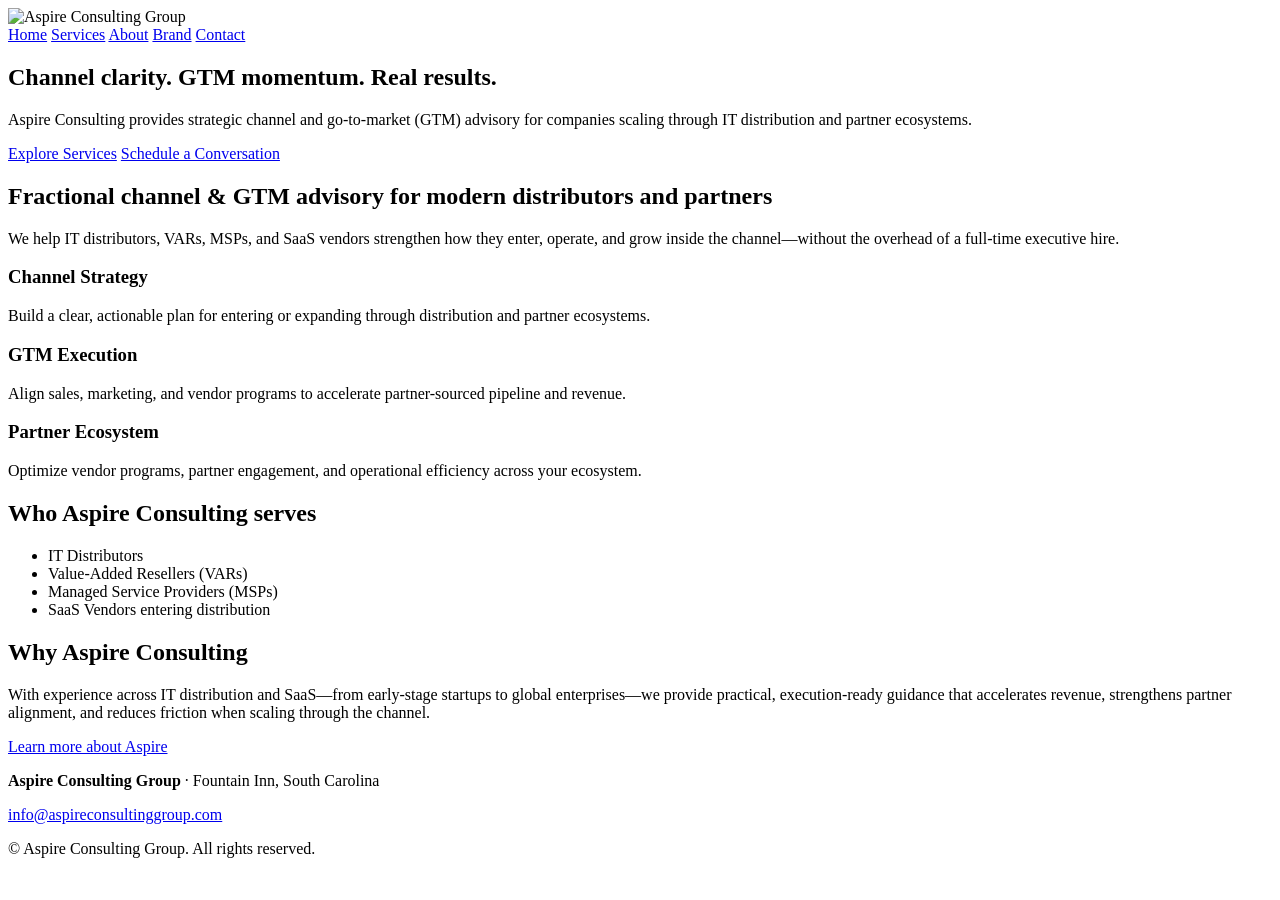
==== index.html @ 2b57aabe "Create Aspire Consulting homepage" ====
<!DOCTYPE html>
<html lang="en">
<head>
    <meta charset="UTF-8">
    <meta name="viewport" content="width=device-width, initial-scale=1">
    <meta name="description" content="Aspire Consulting provides strategic channel and go-to-market advisory for IT distributors, VARs, MSPs, and SaaS vendors.">
    <title>Aspire Consulting – Channel &amp; GTM Advisory</title>
    <link rel="stylesheet" href="style.css">
</head>
<body>
    <header class="site-header">
        <div class="logo-wrap">
            <img src="Aspire_Consulting_Logo.jpg" alt="Aspire Consulting Group" class="site-logo">
        </div>
        <nav class="main-nav" aria-label="Main navigation">
            <a href="index.html" class="nav-link active" aria-current="page">Home</a>
            <a href="services.html" class="nav-link">Services</a>
            <a href="about.html" class="nav-link">About</a>
            <a href="brand.html" class="nav-link">Brand</a>
            <a href="contact.html" class="nav-link nav-cta">Contact</a>
        </nav>
    </header>

    <main>
        <section class="hero">
            <div class="hero-inner">
                <h1>Channel clarity. GTM momentum. Real results.</h1>
                <p class="hero-subtitle">
                    Aspire Consulting provides strategic channel and go-to-market (GTM) advisory for companies scaling through
                    IT distribution and partner ecosystems.
                </p>
                <a href="services.html" class="btn-primary">Explore Services</a>
                <a href="contact.html" class="btn-secondary">Schedule a Conversation</a>
            </div>
        </section>

        <section class="section">
            <div class="section-inner">
                <h2>Fractional channel &amp; GTM advisory for modern distributors and partners</h2>
                <p>
                    We help IT distributors, VARs, MSPs, and SaaS vendors strengthen how they enter, operate, and grow inside
                    the channel—without the overhead of a full-time executive hire.
                </p>
                <div class="grid-3">
                    <article class="card">
                        <h3>Channel Strategy</h3>
                        <p>Build a clear, actionable plan for entering or expanding through distribution and partner ecosystems.</p>
                    </article>
                    <article class="card">
                        <h3>GTM Execution</h3>
                        <p>Align sales, marketing, and vendor programs to accelerate partner-sourced pipeline and revenue.</p>
                    </article>
                    <article class="card">
                        <h3>Partner Ecosystem</h3>
                        <p>Optimize vendor programs, partner engagement, and operational efficiency across your ecosystem.</p>
                    </article>
                </div>
            </div>
        </section>

        <section class="section section-alt">
            <div class="section-inner">
                <h2>Who Aspire Consulting serves</h2>
                <ul class="bullet-columns">
                    <li>IT Distributors</li>
                    <li>Value-Added Resellers (VARs)</li>
                    <li>Managed Service Providers (MSPs)</li>
                    <li>SaaS Vendors entering distribution</li>
                </ul>
            </div>
        </section>

        <section class="section">
            <div class="section-inner">
                <h2>Why Aspire Consulting</h2>
                <p>
                    With experience across IT distribution and SaaS—from early-stage startups to global enterprises—we provide
                    practical, execution-ready guidance that accelerates revenue, strengthens partner alignment, and reduces
                    friction when scaling through the channel.
                </p>
                <a href="about.html" class="btn-secondary">Learn more about Aspire</a>
            </div>
        </section>
    </main>

    <footer class="site-footer">
        <div class="footer-inner">
            <p><strong>Aspire Consulting Group</strong> · Fountain Inn, South Carolina</p>
            <p><a href="mailto:info@aspireconsultinggroup.com">info@aspireconsultinggroup.com</a></p>
            <p class="footer-small">© Aspire Consulting Group. All rights reserved.</p>
        </div>
    </footer>
</body>
</html>
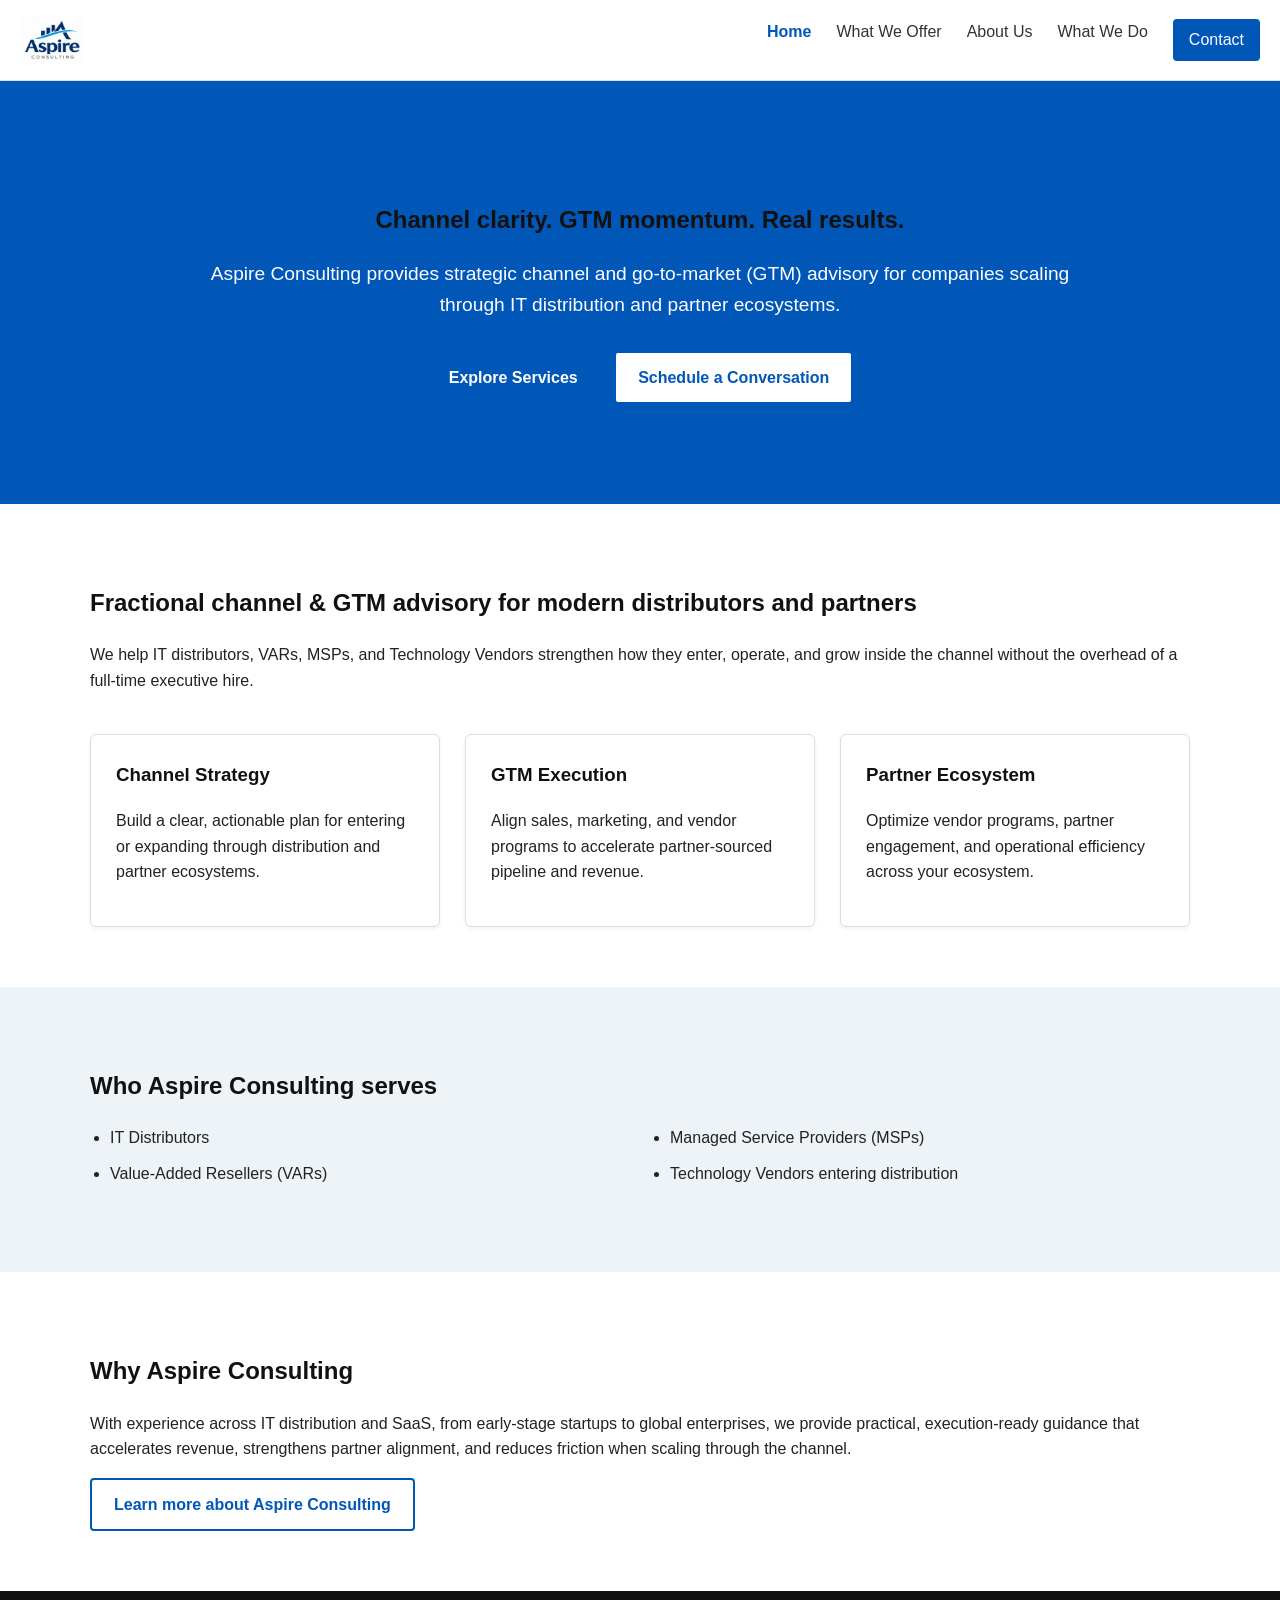
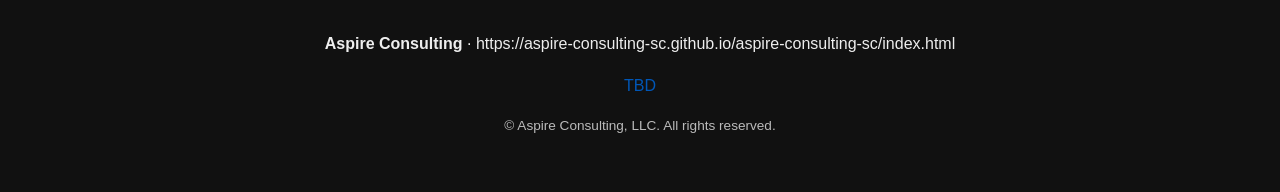
==== commit ca48dd6e: "Update company name and descriptions in index.html" ====
--- a/index.html
+++ b/index.html
@@ -3,20 +3,20 @@
 <head>
     <meta charset="UTF-8">
     <meta name="viewport" content="width=device-width, initial-scale=1">
-    <meta name="description" content="Aspire Consulting provides strategic channel and go-to-market advisory for IT distributors, VARs, MSPs, and SaaS vendors.">
+    <meta name="description" content="Aspire Consulting provides strategic channel and go-to-market advisory for IT distributors, VARs, MSPs, and Technology Vendors.">
     <title>Aspire Consulting – Channel &amp; GTM Advisory</title>
     <link rel="stylesheet" href="style.css">
 </head>
 <body>
     <header class="site-header">
         <div class="logo-wrap">
-            <img src="Aspire_Consulting_Logo.jpg" alt="Aspire Consulting Group" class="site-logo">
+            <img src="Aspire_Consulting_Logo.jpg" alt="Aspire Consulting" class="site-logo">
         </div>
         <nav class="main-nav" aria-label="Main navigation">
             <a href="index.html" class="nav-link active" aria-current="page">Home</a>
-            <a href="services.html" class="nav-link">Services</a>
-            <a href="about.html" class="nav-link">About</a>
-            <a href="brand.html" class="nav-link">Brand</a>
+            <a href="services.html" class="nav-link">What We Offer</a>
+            <a href="about.html" class="nav-link">About Us</a>
+            <a href="brand.html" class="nav-link">What We Do</a>
             <a href="contact.html" class="nav-link nav-cta">Contact</a>
         </nav>
     </header>
@@ -38,8 +38,8 @@
             <div class="section-inner">
                 <h2>Fractional channel &amp; GTM advisory for modern distributors and partners</h2>
                 <p>
-                    We help IT distributors, VARs, MSPs, and SaaS vendors strengthen how they enter, operate, and grow inside
-                    the channel—without the overhead of a full-time executive hire.
+                    We help IT distributors, VARs, MSPs, and Technology Vendors strengthen how they enter, operate, and grow inside
+                    the channel without the overhead of a full-time executive hire.
                 </p>
                 <div class="grid-3">
                     <article class="card">
@@ -65,7 +65,7 @@
                     <li>IT Distributors</li>
                     <li>Value-Added Resellers (VARs)</li>
                     <li>Managed Service Providers (MSPs)</li>
-                    <li>SaaS Vendors entering distribution</li>
+                    <li>Technology Vendors entering distribution</li>
                 </ul>
             </div>
         </section>
@@ -74,20 +74,20 @@
             <div class="section-inner">
                 <h2>Why Aspire Consulting</h2>
                 <p>
-                    With experience across IT distribution and SaaS—from early-stage startups to global enterprises—we provide
+                    With experience across IT distribution and SaaS, from early-stage startups to global enterprises, we provide
                     practical, execution-ready guidance that accelerates revenue, strengthens partner alignment, and reduces
                     friction when scaling through the channel.
                 </p>
-                <a href="about.html" class="btn-secondary">Learn more about Aspire</a>
+                <a href="about.html" class="btn-secondary">Learn more about Aspire Consulting</a>
             </div>
         </section>
     </main>
 
     <footer class="site-footer">
         <div class="footer-inner">
-            <p><strong>Aspire Consulting Group</strong> · Fountain Inn, South Carolina</p>
-            <p><a href="mailto:info@aspireconsultinggroup.com">info@aspireconsultinggroup.com</a></p>
-            <p class="footer-small">© Aspire Consulting Group. All rights reserved.</p>
+            <p><strong>Aspire Consulting</strong> · https://aspire-consulting-sc.github.io/aspire-consulting-sc/index.html</p>
+            <p><a href="mailto:TBD">TBD</a></p>
+            <p class="footer-small">© Aspire Consulting, LLC. All rights reserved.</p>
         </div>
     </footer>
 </body>
--- a/style.css
+++ b/style.css
@@ -0,0 +1,297 @@
+/* --------------------------------------------------
+   Global Styles
+-------------------------------------------------- */
+
+body {
+    margin: 0;
+    font-family: "Inter", Arial, sans-serif;
+    background: #f9f9f9;
+    color: #222;
+    line-height: 1.6;
+}
+
+h1, h2, h3 {
+    font-weight: 600;
+    color: #111;
+}
+
+p {
+    margin: 0 0 1rem;
+}
+
+a {
+    color: #0057b8;
+    text-decoration: none;
+}
+
+a:hover {
+    text-decoration: underline;
+}
+
+/* --------------------------------------------------
+   Layout Containers
+-------------------------------------------------- */
+
+.section {
+    padding: 60px 20px;
+    background: #fff;
+}
+
+.section-alt {
+    padding: 60px 20px;
+    background: #eef3f8;
+}
+
+.section-inner,
+.page-header-inner,
+.footer-inner {
+    max-width: 1100px;
+    margin: 0 auto;
+}
+
+/* --------------------------------------------------
+   Header & Navigation
+-------------------------------------------------- */
+
+.site-header {
+    background: #ffffff;
+    border-bottom: 1px solid #ddd;
+    padding: 15px 20px;
+    display: flex;
+    align-items: center;
+    justify-content: space-between;
+}
+
+.logo-wrap {
+    display: flex;
+    align-items: center;
+}
+
+/* Desktop logo size */
+.site-logo {
+    height: 50px;
+    width: auto;
+}
+
+.main-nav {
+    display: flex;
+    gap: 25px;
+}
+
+.nav-link {
+    font-weight: 500;
+    color: #333;
+}
+
+.nav-link:hover {
+    color: #0057b8;
+}
+
+.nav-link.active {
+    color: #0057b8;
+    font-weight: 600;
+}
+
+.nav-cta {
+    padding: 8px 16px;
+    background: #0057b8;
+    color: #fff !important;
+    border-radius: 4px;
+}
+
+.nav-cta:hover {
+    background: #003f82;
+}
+
+/* --------------------------------------------------
+   Hero Section
+-------------------------------------------------- */
+
+.hero {
+    background: #0057b8;
+    color: #fff;
+    padding: 100px 20px;
+    text-align: center;
+}
+
+.hero-inner {
+    max-width: 900px;
+    margin: 0 auto;
+}
+
+.hero-subtitle {
+    font-size: 1.2rem;
+    margin-bottom: 30px;
+}
+
+/* --------------------------------------------------
+   Buttons
+-------------------------------------------------- */
+
+.btn-primary {
+    display: inline-block;
+    padding: 12px 22px;
+    background: #0057b8;
+    color: #fff;
+    border-radius: 4px;
+    font-weight: 600;
+    margin-right: 10px;
+}
+
+.btn-primary:hover {
+    background: #003f82;
+}
+
+.btn-secondary {
+    display: inline-block;
+    padding: 12px 22px;
+    background: #fff;
+    color: #0057b8;
+    border: 2px solid #0057b8;
+    border-radius: 4px;
+    font-weight: 600;
+}
+
+.btn-secondary:hover {
+    background: #eef3f8;
+}
+
+/* --------------------------------------------------
+   Page Header
+-------------------------------------------------- */
+
+.page-header {
+    background: #eef3f8;
+    padding: 60px 20px;
+    text-align: center;
+}
+
+.page-subtitle {
+    font-size: 1.1rem;
+    color: #444;
+}
+
+/* --------------------------------------------------
+   Cards & Grids
+-------------------------------------------------- */
+
+.grid-3 {
+    display: grid;
+    grid-template-columns: repeat(auto-fit, minmax(280px, 1fr));
+    gap: 25px;
+    margin-top: 40px;
+}
+
+.card {
+    background: #fff;
+    padding: 25px;
+    border-radius: 6px;
+    border: 1px solid #ddd;
+    box-shadow: 0 2px 4px rgba(0,0,0,0.05);
+}
+
+.card h3 {
+    margin-top: 0;
+}
+
+/* --------------------------------------------------
+   Bullet Columns
+-------------------------------------------------- */
+
+.bullet-columns {
+    columns: 2;
+    column-gap: 40px;
+    list-style: disc;
+    padding-left: 20px;
+}
+
+.bullet-columns li {
+    margin-bottom: 10px;
+}
+
+/* --------------------------------------------------
+   Contact Page
+-------------------------------------------------- */
+
+.contact-grid {
+    display: grid;
+    grid-template-columns: repeat(auto-fit, minmax(320px, 1fr));
+    gap: 40px;
+    margin-top: 40px;
+}
+
+.contact-form input,
+.contact-form textarea {
+    width: 100%;
+    padding: 12px;
+    margin-bottom: 15px;
+    border-radius: 4px;
+    border: 1px solid #ccc;
+    font-size: 1rem;
+}
+
+.contact-form textarea {
+    height: 140px;
+    resize: vertical;
+}
+
+/* --------------------------------------------------
+   Footer
+-------------------------------------------------- */
+
+.site-footer {
+    background: #111;
+    color: #eee;
+    padding: 40px 20px;
+    text-align: center;
+}
+
+.footer-small {
+    font-size: 0.85rem;
+    color: #bbb;
+}
+
+/* --------------------------------------------------
+   Mobile Optimization
+-------------------------------------------------- */
+
+@media (max-width: 600px) {
+
+    /* Smaller logo */
+    .site-logo {
+        height: 45px;
+    }
+
+    /* Tighter nav spacing */
+    .main-nav {
+        gap: 12px;
+    }
+
+    .nav-link {
+        font-size: 0.9rem;
+    }
+
+    .nav-cta {
+        padding: 6px 12px;
+        font-size: 0.9rem;
+    }
+
+    /* Reduce hero padding */
+    .hero {
+        padding: 70px 20px;
+    }
+
+    .hero-subtitle {
+        font-size: 1rem;
+    }
+
+    /* Cards spacing */
+    .grid-3 {
+        gap: 20px;
+    }
+
+    /* Footer spacing */
+    .site-footer {
+        padding: 30px 20px;
+    }
+}
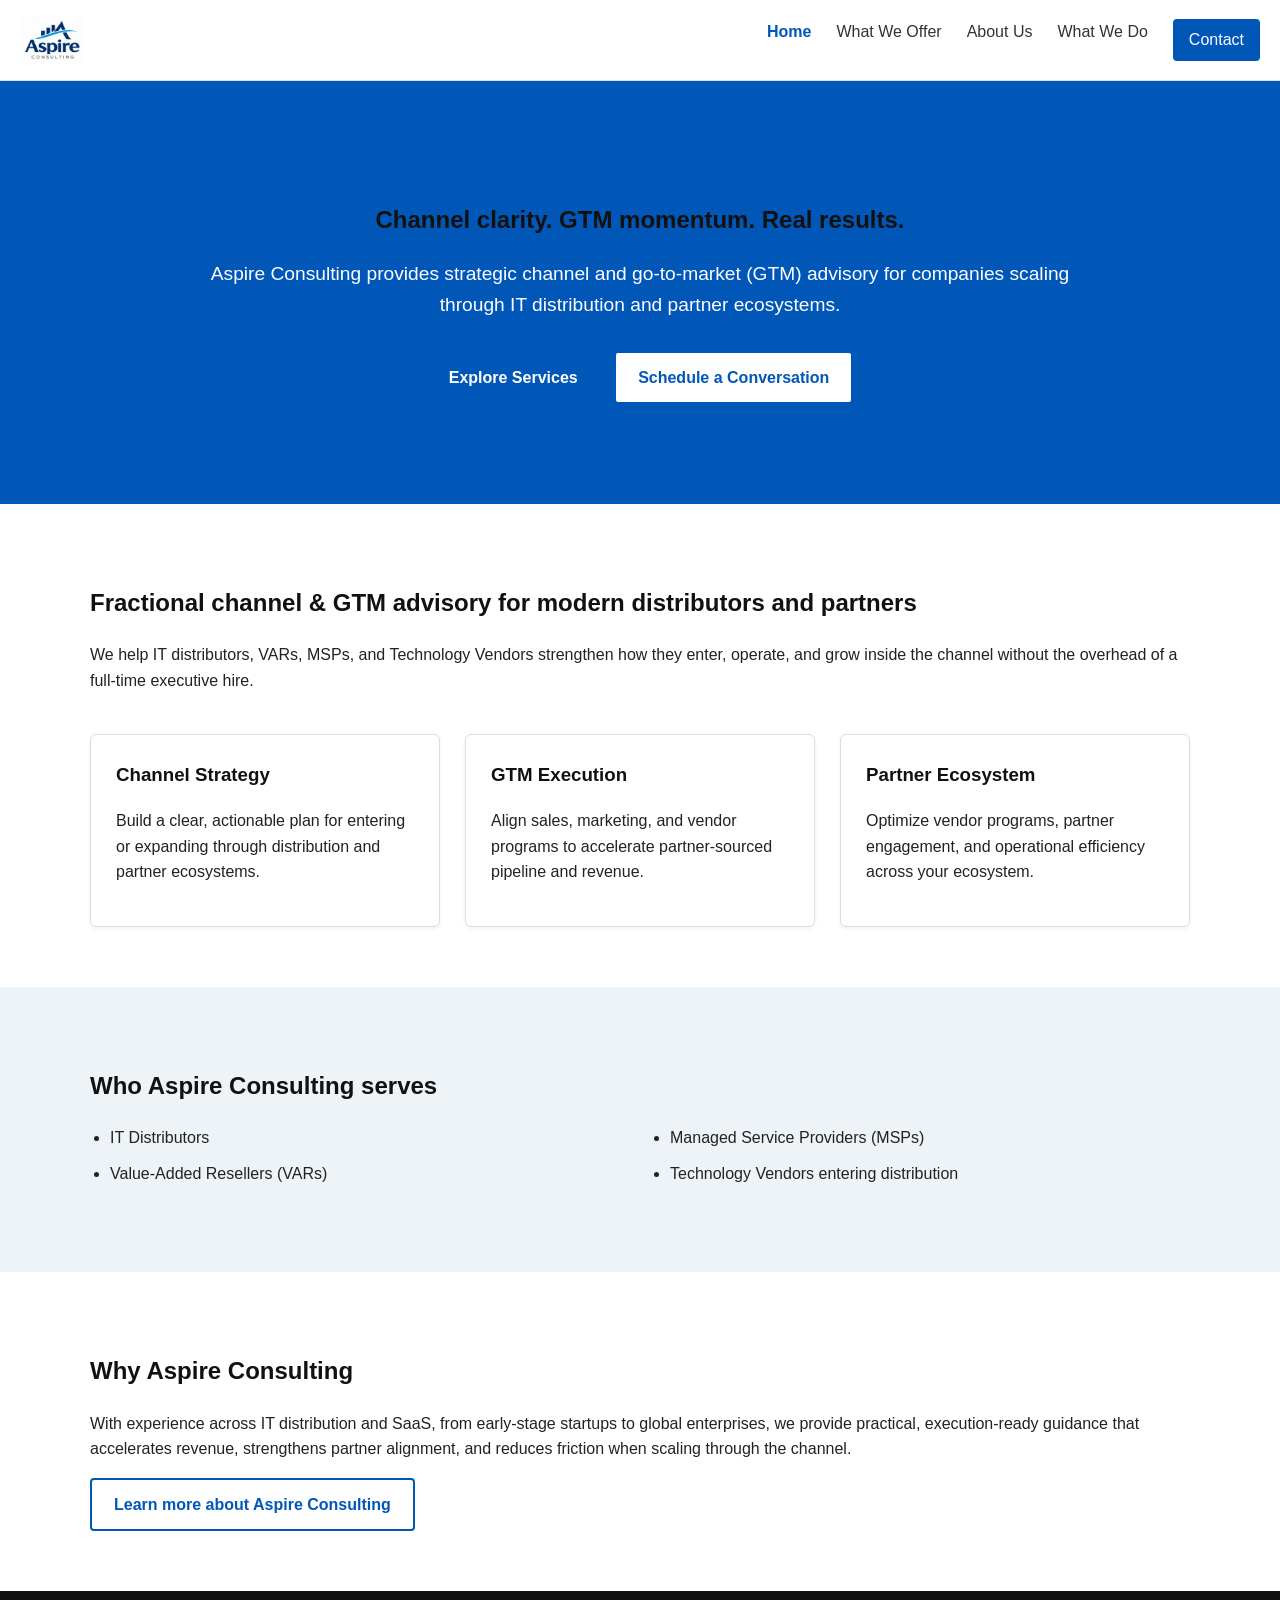
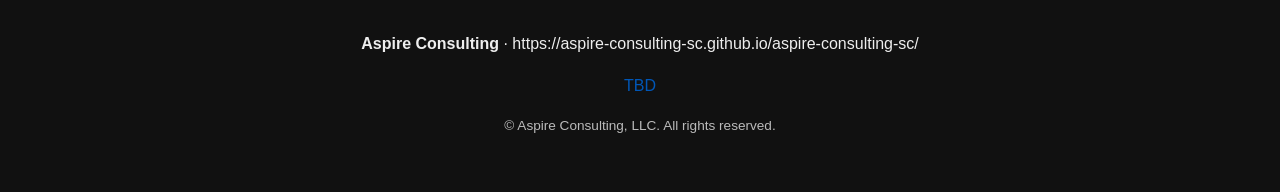
==== commit a65ef7bd: "Update footer link to the main site" ====
--- a/index.html
+++ b/index.html
@@ -85,7 +85,7 @@
 
     <footer class="site-footer">
         <div class="footer-inner">
-            <p><strong>Aspire Consulting</strong> · https://aspire-consulting-sc.github.io/aspire-consulting-sc/index.html</p>
+            <p><strong>Aspire Consulting</strong> · https://aspire-consulting-sc.github.io/aspire-consulting-sc/</p>
             <p><a href="mailto:TBD">TBD</a></p>
             <p class="footer-small">© Aspire Consulting, LLC. All rights reserved.</p>
         </div>
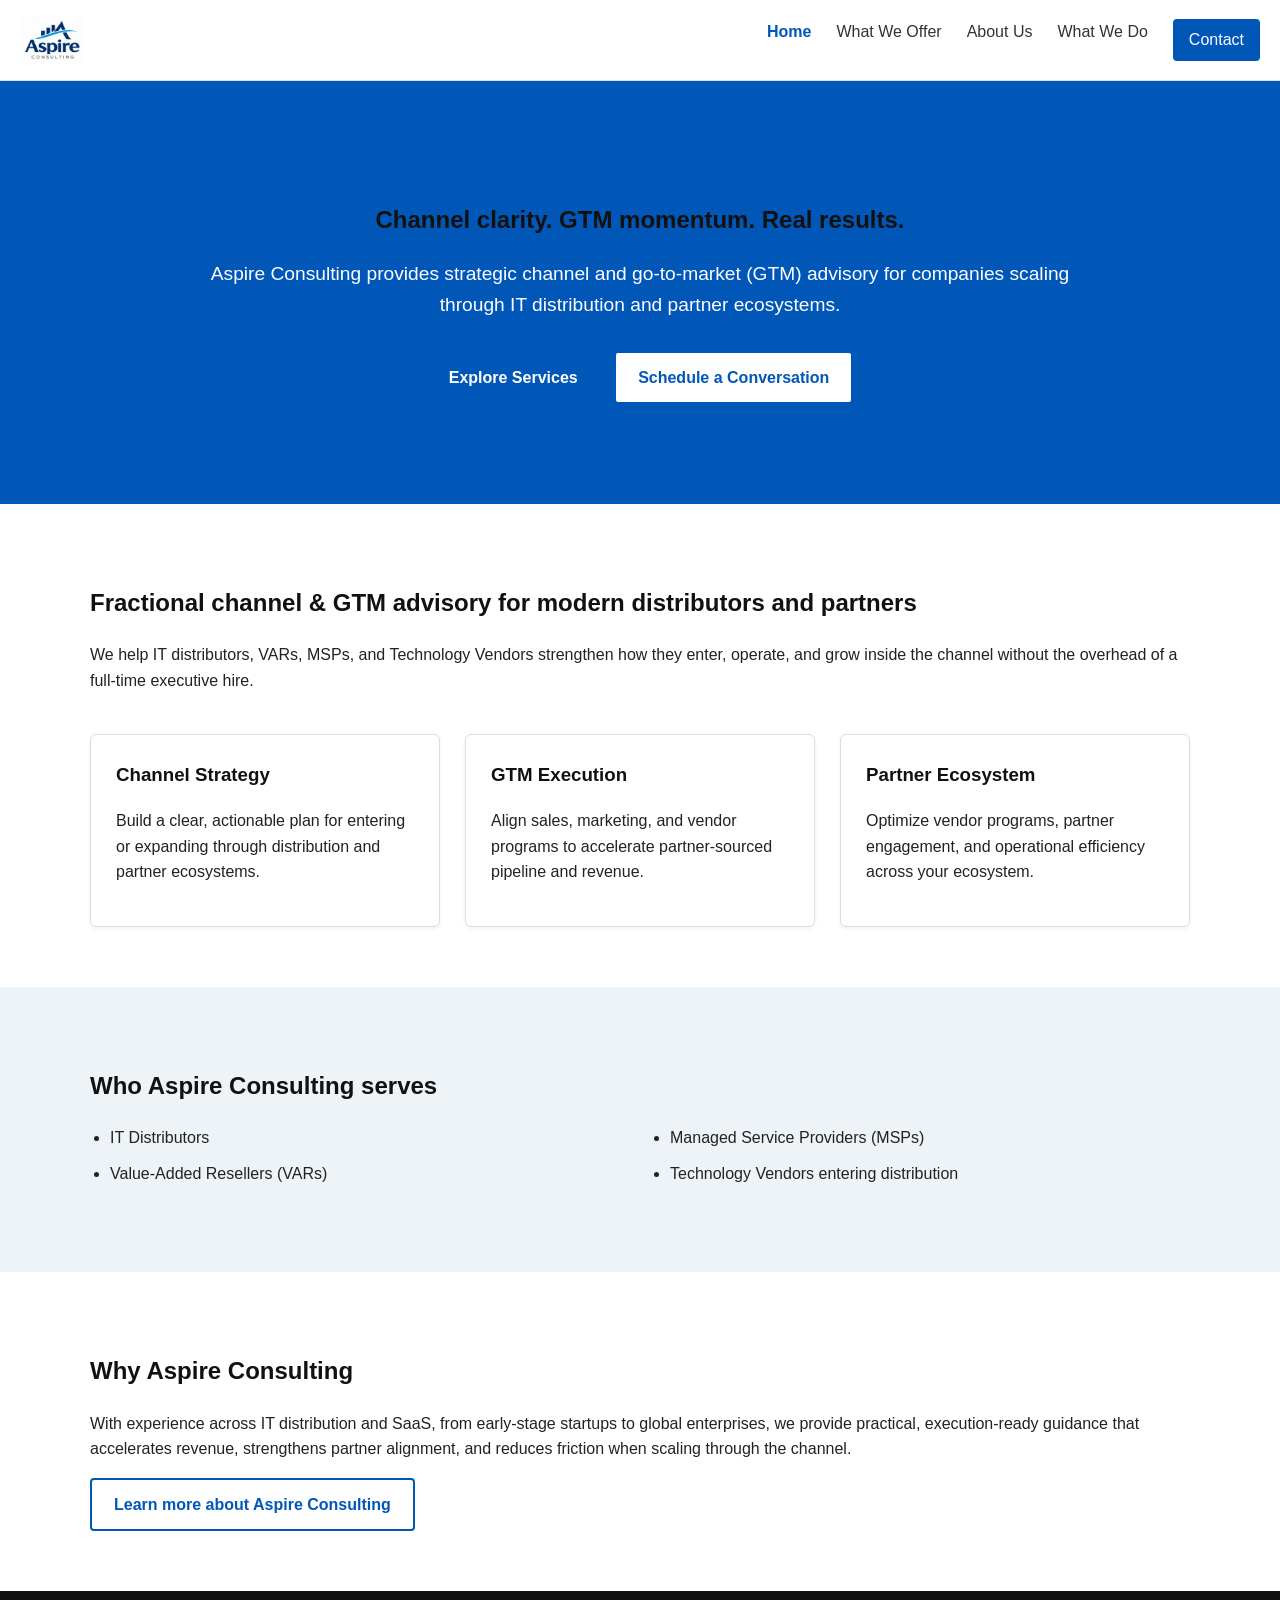
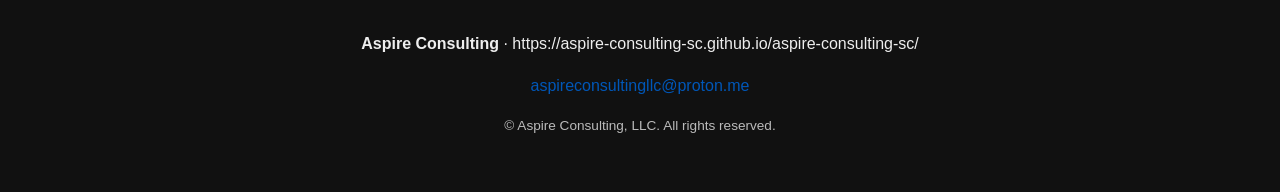
==== commit 0c2d8838: "Update footer email address in index.html" ====
--- a/index.html
+++ b/index.html
@@ -86,7 +86,7 @@
     <footer class="site-footer">
         <div class="footer-inner">
             <p><strong>Aspire Consulting</strong> · https://aspire-consulting-sc.github.io/aspire-consulting-sc/</p>
-            <p><a href="mailto:TBD">TBD</a></p>
+            <p><a href="mailto:aspireconsultingllc@proton.me">aspireconsultingllc@proton.me</a></p>
             <p class="footer-small">© Aspire Consulting, LLC. All rights reserved.</p>
         </div>
     </footer>
